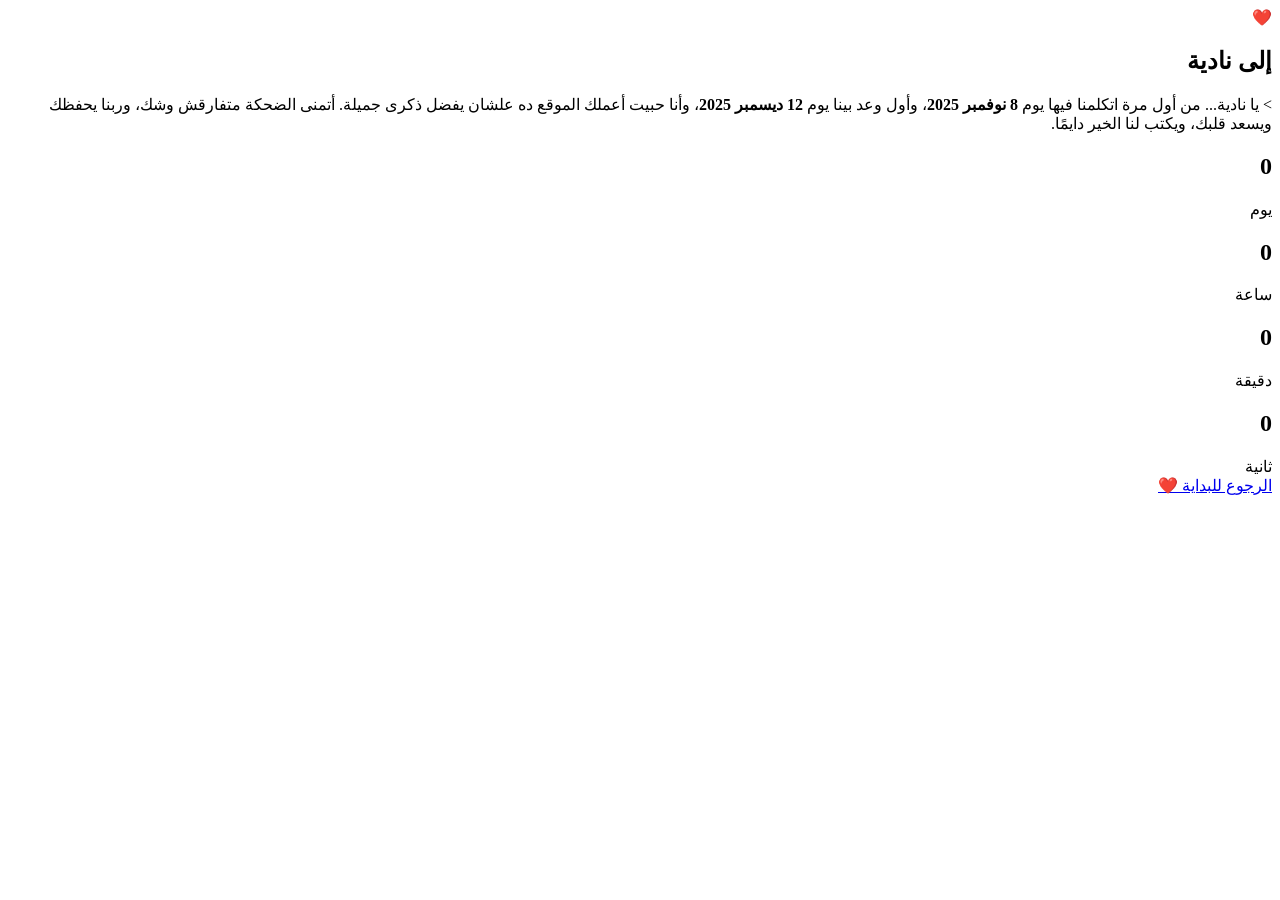
==== message.html @ 827064d1 "Create message.html" ====
<!DOCTYPE html>
<html lang="ar" dir="rtl">

<head>

<meta charset="UTF-8">
<meta name="viewport" content="width=device-width, initial-scale=1.0">

<title>إلى نادية ❤️</title>

<link rel="stylesheet" href="style .css">

<link rel="preconnect" href="https://fonts.googleapis.com">
<link rel="preconnect" href="https://fonts.gstatic.com" crossorigin>

<link href="https://fonts.googleapis.com/css2?family=Cairo:wght@300;400;600;700;800&display=swap" rel="stylesheet">

</head>

<body>

<section class="hero">

<div class="heart">❤️</div>

<h1>إلى نادية</h1>

<p class="message" id="typing">>

يا نادية...

من أول مرة اتكلمنا فيها يوم <strong>8 نوفمبر 2025</strong>،
وأول وعد بينا يوم <strong>12 ديسمبر 2025</strong>،
وأنا حبيت أعملك الموقع ده علشان يفضل ذكرى جميلة.

أتمنى الضحكة متفارقش وشك،
وربنا يحفظك ويسعد قلبك،
ويكتب لنا الخير دايمًا.

</p>

<div class="counter">

<div class="box">
<h2 id="days">0</h2>
<span>يوم</span>
</div>

<div class="box">
<h2 id="hours">0</h2>
<span>ساعة</span>
</div>

<div class="box">
<h2 id="minutes">0</h2>
<span>دقيقة</span>
</div>

<div class="box">
<h2 id="seconds">0</h2>
<span>ثانية</span>
</div>

</div>

<a href="index.html" class="btn">
الرجوع للبداية ❤️
</a>

</section>

<script src="script.js"></script>

</body>
</html>
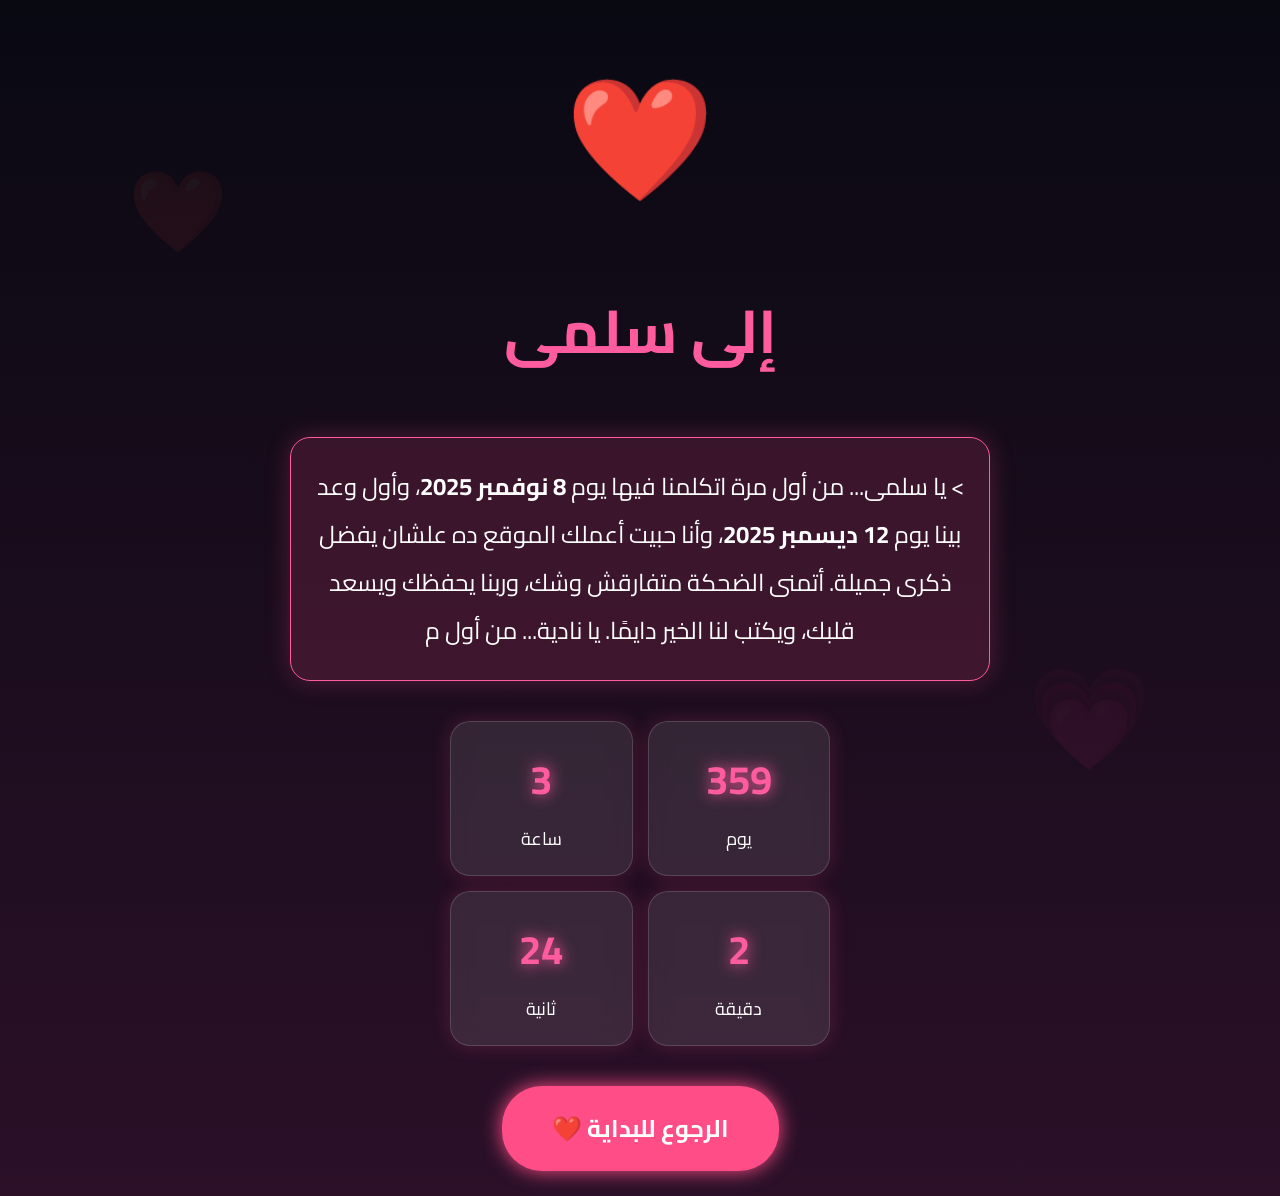
==== commit 7a044df3: "Update message.html" ====
--- a/message.html
+++ b/message.html
@@ -6,7 +6,7 @@
 <meta charset="UTF-8">
 <meta name="viewport" content="width=device-width, initial-scale=1.0">
 
-<title>إلى نادية ❤️</title>
+<title>إلى سلمى ❤️</title>
 
 <link rel="stylesheet" href="style .css">
 
@@ -23,11 +23,11 @@
 
 <div class="heart">❤️</div>
 
-<h1>إلى نادية</h1>
+<h1>إلى سلمى</h1>
 
 <p class="message" id="typing">>
 
-يا نادية...
+يا سلمى...
 
 من أول مرة اتكلمنا فيها يوم <strong>8 نوفمبر 2025</strong>،
 وأول وعد بينا يوم <strong>12 ديسمبر 2025</strong>،
--- a/style .css
+++ b/style .css
@@ -0,0 +1,465 @@
+/* =========================
+   Google Font
+========================= */
+
+@import url('https://fonts.googleapis.com/css2?family=Cairo:wght@300;400;600;700;800&display=swap');
+
+/* =========================
+   Reset
+========================= */
+
+*{
+    margin:0;
+    padding:0;
+    box-sizing:border-box;
+    font-family:'Cairo',sans-serif;
+}
+
+body{
+
+    background:linear-gradient(180deg,#090912,#13132b);
+
+    color:#fff;
+
+    overflow:hidden;
+    
+overflow-y:auto;
+
+    min-height:100vh;
+
+}
+
+
+/* =========================
+   Hero
+========================= */
+
+.hero{
+
+    min-height:100vh;
+
+    display:flex;
+
+    flex-direction:column;
+
+    justify-content:center;
+
+    align-items:center;
+
+    text-align:center;
+
+    padding:25px;
+
+}
+
+/* =========================
+   Heart
+========================= */
+
+.heart{
+
+    font-size:80px;
+
+    animation:heartBeat 1.2s infinite;
+
+    margin-bottom:25px;
+
+}
+
+/* =========================
+   Title
+========================= */
+
+.hero h1{
+
+    font-size:38px;
+
+    margin-bottom:20px;
+
+    color:#ff5b9f;
+
+}
+
+/* =========================
+   Text
+========================= */
+
+.hero p{
+
+    font-size:19px;
+
+    line-height:2;
+
+    color:#ddd;
+
+    max-width:330px;
+
+}
+
+/* =========================
+   Button
+========================= */
+
+.btn{
+
+    margin-top:40px;
+
+    background:#ff4d88;
+
+    color:white;
+
+    text-decoration:none;
+
+    padding:16px 35px;
+
+    border-radius:40px;
+
+    font-size:20px;
+
+    font-weight:bold;
+
+    transition:.4s;
+
+    box-shadow:0 0 20px #ff4d88;
+
+}
+
+.btn:hover{
+
+    transform:scale(1.08);
+
+}
+
+/* =========================
+   Heart Animation
+========================= */
+
+@keyframes heartBeat{
+
+0%{
+
+transform:scale(1);
+
+}
+
+50%{
+
+transform:scale(1.2);
+
+}
+
+100%{
+
+transform:scale(1);
+
+}
+
+}
+
+/* =========================
+   Mobile
+========================= */
+
+@media(min-width:768px){
+
+.hero h1{
+
+font-size:60px;
+
+}
+
+.hero p{
+
+font-size:24px;
+
+max-width:700px;
+
+}
+
+.btn{
+
+font-size:24px;
+
+padding:20px 50px;
+
+}
+
+.heart{
+
+font-size:120px;
+
+}
+
+}
+/*==============================
+        Loader
+==============================*/
+
+#loader{
+
+    position:fixed;
+
+    top:0;
+    left:0;
+
+    width:100%;
+    height:100%;
+
+    background:#090912;
+
+    display:flex;
+
+    justify-content:center;
+
+    align-items:center;
+
+    flex-direction:column;
+
+    z-index:99999;
+
+    transition:1s;
+
+}
+
+.loader-heart{
+
+    font-size:80px;
+
+    animation:heartBeat 1s infinite;
+
+}
+
+#loader h2{
+
+    color:white;
+
+    margin-top:20px;
+
+    font-size:24px;
+
+}
+/*==============================
+        Message Page
+==============================*/
+
+.message{
+
+    margin-top:30px;
+
+    max-width:350px;
+
+    font-size:18px;
+
+    line-height:2.2;
+
+    color:#eee;
+
+    background:rgba(255,255,255,.05);
+
+    padding:25px;
+
+    border-radius:20px;
+
+    border:1px solid rgba(255,255,255,.1);
+
+}
+
+
+/*==============================
+          Counter
+==============================*/
+
+.counter{
+
+    display:grid;
+
+    grid-template-columns:repeat(2,1fr);
+
+    gap:15px;
+
+    margin-top:40px;
+
+    width:100%;
+
+    max-width:380px;
+
+}
+
+
+.box{
+
+    background:rgba(255,255,255,.08);
+
+    padding:20px 10px;
+
+    border-radius:20px;
+
+    backdrop-filter:blur(10px);
+
+    box-shadow:0 0 20px rgba(255,77,136,.2);
+
+}
+
+
+.box h2{
+
+    font-size:40px;
+
+    color:#ff5b9f;
+
+    margin-bottom:5px;
+
+    text-shadow:0 0 15px #ff5b9f;
+
+}
+
+
+.box span{
+
+    font-size:18px;
+
+    color:#fff;
+
+}
+
+
+/*==============================
+       Mobile Fix
+==============================*/
+
+@media(max-width:400px){
+
+    .hero h1{
+
+        font-size:32px;
+
+    }
+
+    .message{
+
+        font-size:16px;
+
+        padding:20px;
+
+    }
+
+    .box h2{
+
+        font-size:32px;
+
+    }
+
+}
+/*==============================
+      Message Page Background
+==============================*/
+
+body{
+
+    background:
+    radial-gradient(circle at top,#ff4d8844,transparent 40%),
+    linear-gradient(180deg,#090912,#17172f);
+
+}
+
+
+/* قلوب خلفية متحركة */
+
+body::before{
+
+    content:"❤️";
+
+    position:fixed;
+
+    font-size:80px;
+
+    opacity:.08;
+
+    top:15%;
+
+    left:10%;
+
+    animation:moveHeart 6s infinite alternate;
+
+}
+
+
+body::after{
+
+    content:"💗";
+
+    position:fixed;
+
+    font-size:100px;
+
+    opacity:.08;
+
+    bottom:10%;
+
+    right:10%;
+
+    animation:moveHeart 7s infinite alternate;
+
+}
+
+
+@keyframes moveHeart{
+
+    from{
+
+        transform:translateY(0) rotate(0deg);
+
+    }
+
+    to{
+
+        transform:translateY(-40px) rotate(20deg);
+
+    }
+
+}
+
+
+/* تحسين صندوق الرسالة */
+
+.message{
+
+    background:rgba(255,255,255,.08);
+
+    color:#fff;
+
+    border:1px solid rgba(255,255,255,.2);
+
+    box-shadow:0 0 25px rgba(255,77,136,.25);
+
+}
+
+
+/* تحسين العداد */
+
+.box{
+
+    background:rgba(255,255,255,.1);
+
+    border:1px solid rgba(255,255,255,.15);
+
+}
+body{
+    background: linear-gradient(180deg,#090912,#2b1028) !important;
+    color:white !important;
+}
+
+.hero{
+    background: transparent !important;
+}
+
+.message{
+    background: rgba(255,77,136,0.15) !important;
+    color:white !important;
+    border:1px solid #ff5b9f !important;
+}
+
+.box{
+    background: rgba(255,255,255,0.1) !important;
+    color:white !important;
+} 
